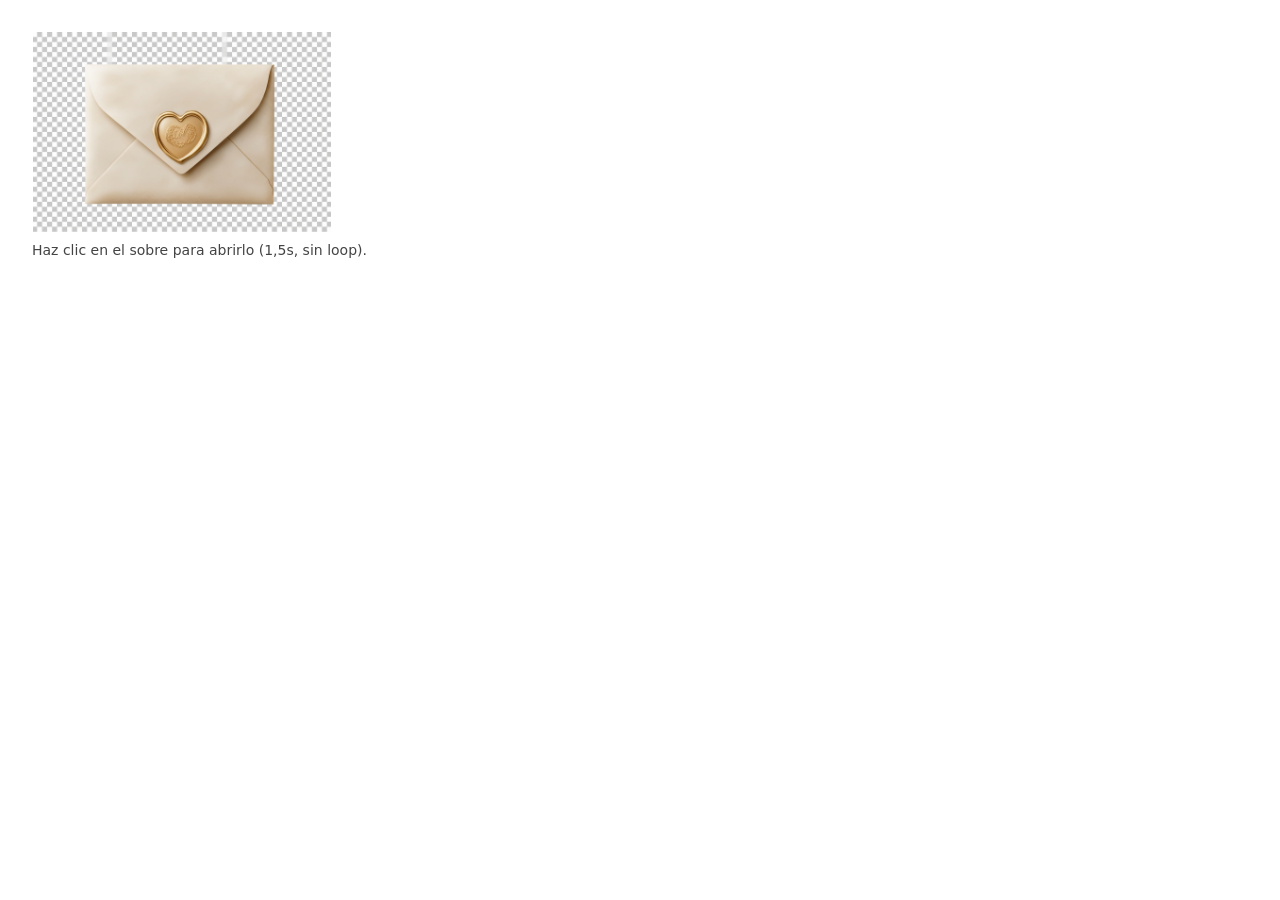
==== index.html @ c147c816 "test 1" ====
<!doctype html>
<html lang="es">
<head>
  <meta charset="utf-8" />
  <meta name="viewport" content="width=device-width, initial-scale=1" />
  <title>Sobre animado</title>
  <style>
    body { font-family: system-ui, Arial, sans-serif; padding: 24px; }
    .wrap { display: grid; gap: 10px; max-width: 520px; }
    #sobre {
      width: 300px;
      height: 200px;
      object-fit: contain;
      cursor: pointer;
      user-select: none;
      -webkit-user-drag: none;
      background: transparent;
    }
    .hint { color:#444; font-size: 14px; }
  </style>
</head>
<body>
  <div class="wrap">
    <img id="sobre" src="frame01.png" alt="Sobre" />
    <div class="hint">Haz clic en el sobre para abrirlo (1,5s, sin loop).</div>
  </div>

  <script>
    const img = document.getElementById("sobre");
    let animando = false;
    let abierto = false;

    const timeline = [
      "frame01.png",
      "frame02.png",
      "frame03.png",
      "frame03.png",
      "frame05.png",
      "frame06.png",
      "frame07.png",
      "frame08.png",
      "frame08.png",
      "frame08.png"
    ];

    timeline.forEach(src => { const i = new Image(); i.src = src; });

    const totalMs = 1500;
    const stepMs = Math.round(totalMs / timeline.length);

    img.addEventListener("click", () => {
      if (animando) return;

      if (!abierto) {
        animando = true;
        let idx = 0;

        const tick = () => {
          img.src = timeline[idx];
          idx++;
          if (idx < timeline.length) {
            setTimeout(tick, stepMs);
          } else {
            animando = false;
            abierto = true;

            // ⭐ REDIRECCIÓN AL TERMINAR LA ANIMACIÓN
            window.location.href = "formulario.html";
          }
        };
        tick();
      } else {
        img.src = "frame01.png";
        abierto = false;
      }
    });
</script>
</body>
</html>
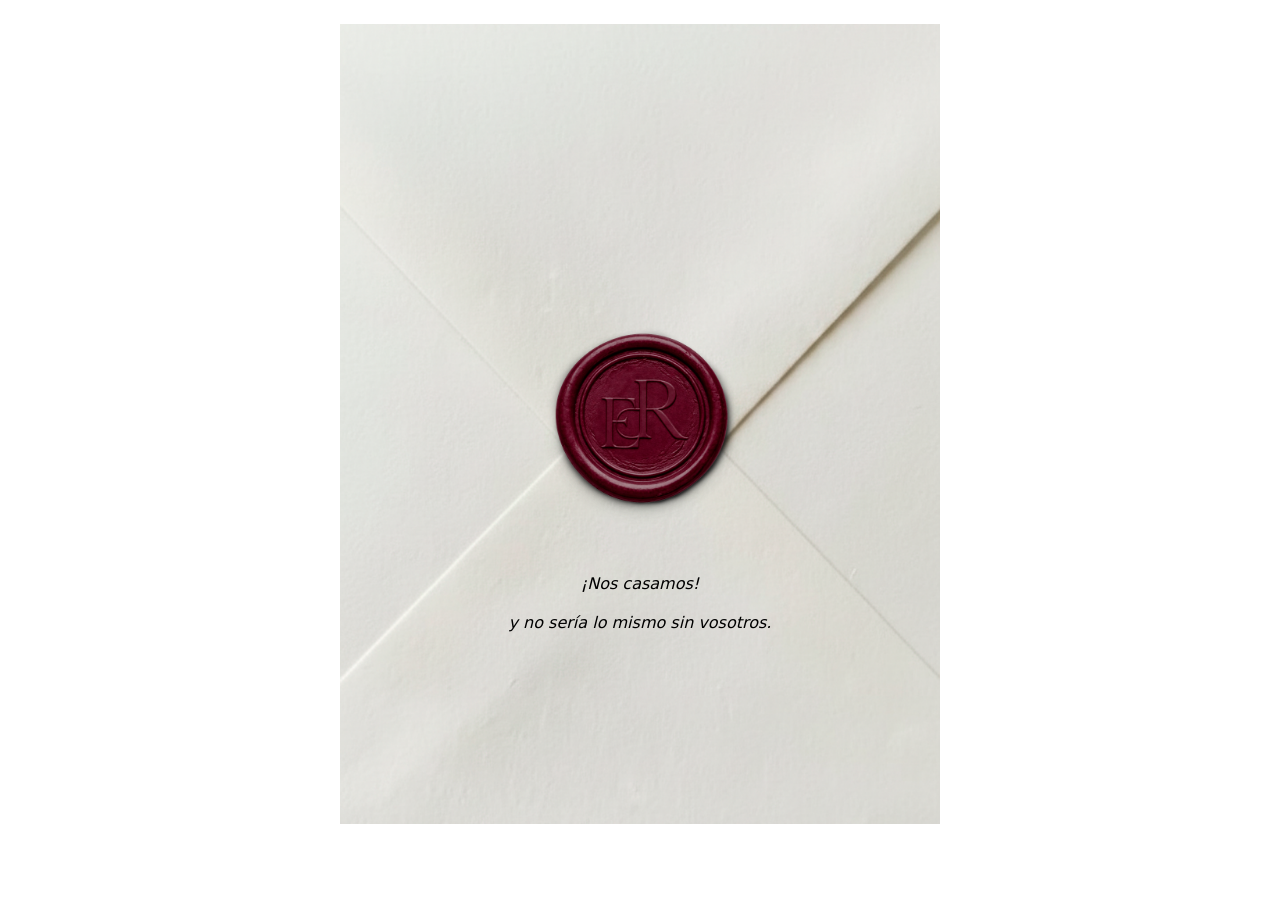
==== commit 0280f5db: "cambios fase 1" ====
--- a/index.html
+++ b/index.html
@@ -4,75 +4,34 @@
   <meta charset="utf-8" />
   <meta name="viewport" content="width=device-width, initial-scale=1" />
   <title>Sobre animado</title>
-  <style>
-    body { font-family: system-ui, Arial, sans-serif; padding: 24px; }
-    .wrap { display: grid; gap: 10px; max-width: 520px; }
-    #sobre {
-      width: 300px;
-      height: 200px;
-      object-fit: contain;
-      cursor: pointer;
-      user-select: none;
-      -webkit-user-drag: none;
-      background: transparent;
-    }
-    .hint { color:#444; font-size: 14px; }
-  </style>
+  <link rel="stylesheet" href="styles-index.css" />
 </head>
 <body>
   <div class="wrap">
-    <img id="sobre" src="frame01.png" alt="Sobre" />
-    <div class="hint">Haz clic en el sobre para abrirlo (1,5s, sin loop).</div>
+
+    <img id="sobre" src="Sellodecera_ sombra.png" alt="Sobre" />
+    
   </div>
+
+  <p style="text-align: center; margin-top: -250px; font-style: italic;">¡Nos casamos!</p>
+  <p style="text-align: center; margin-top: 20px; font-style: italic;">y no sería lo mismo sin vosotros.</p>
 
   <script>
     const img = document.getElementById("sobre");
     let animando = false;
-    let abierto = false;
-
-    const timeline = [
-      "frame01.png",
-      "frame02.png",
-      "frame03.png",
-      "frame03.png",
-      "frame05.png",
-      "frame06.png",
-      "frame07.png",
-      "frame08.png",
-      "frame08.png",
-      "frame08.png"
-    ];
-
-    timeline.forEach(src => { const i = new Image(); i.src = src; });
-
-    const totalMs = 1500;
-    const stepMs = Math.round(totalMs / timeline.length);
 
     img.addEventListener("click", () => {
       if (animando) return;
 
-      if (!abierto) {
-        animando = true;
-        let idx = 0;
+      animando = true;
+      img.style.animation = 'spin 1.5s linear';
 
-        const tick = () => {
-          img.src = timeline[idx];
-          idx++;
-          if (idx < timeline.length) {
-            setTimeout(tick, stepMs);
-          } else {
-            animando = false;
-            abierto = true;
-
-            // ⭐ REDIRECCIÓN AL TERMINAR LA ANIMACIÓN
-            window.location.href = "formulario.html";
-          }
-        };
-        tick();
-      } else {
-        img.src = "frame01.png";
-        abierto = false;
-      }
+      setTimeout(() => {
+        animando = false;
+        img.style.animation = 'none';
+        img.style.transform = 'rotate(0deg)';
+        window.location.href = "formulario.html";
+      }, 1500);
     });
 </script>
 </body>
--- a/styles-index.css
+++ b/styles-index.css
@@ -0,0 +1,41 @@
+body { 
+  font-family: system-ui, Arial, sans-serif; 
+  padding: 24px;
+  max-width: 600px;
+  margin: 0 auto;
+}
+
+.wrap {
+  background-image: url(sobre_blanco.png);
+  background-size: cover;
+  background-position: center;
+  background-repeat: no-repeat;
+  height: 800px;
+  display: flex;
+  justify-content: center;
+  align-items: center;
+}
+
+#sobre {
+  width: 300px;
+  height: 200px;
+  object-fit: contain;
+  cursor: pointer;
+  user-select: none;
+  -webkit-user-drag: none;
+  background: transparent;
+}
+
+@keyframes spin {
+  from {
+    transform: rotate(0deg);
+  }
+  to {
+    transform: rotate(360deg);
+  }
+}
+
+.hint { 
+  color: #444; 
+  font-size: 14px; 
+}
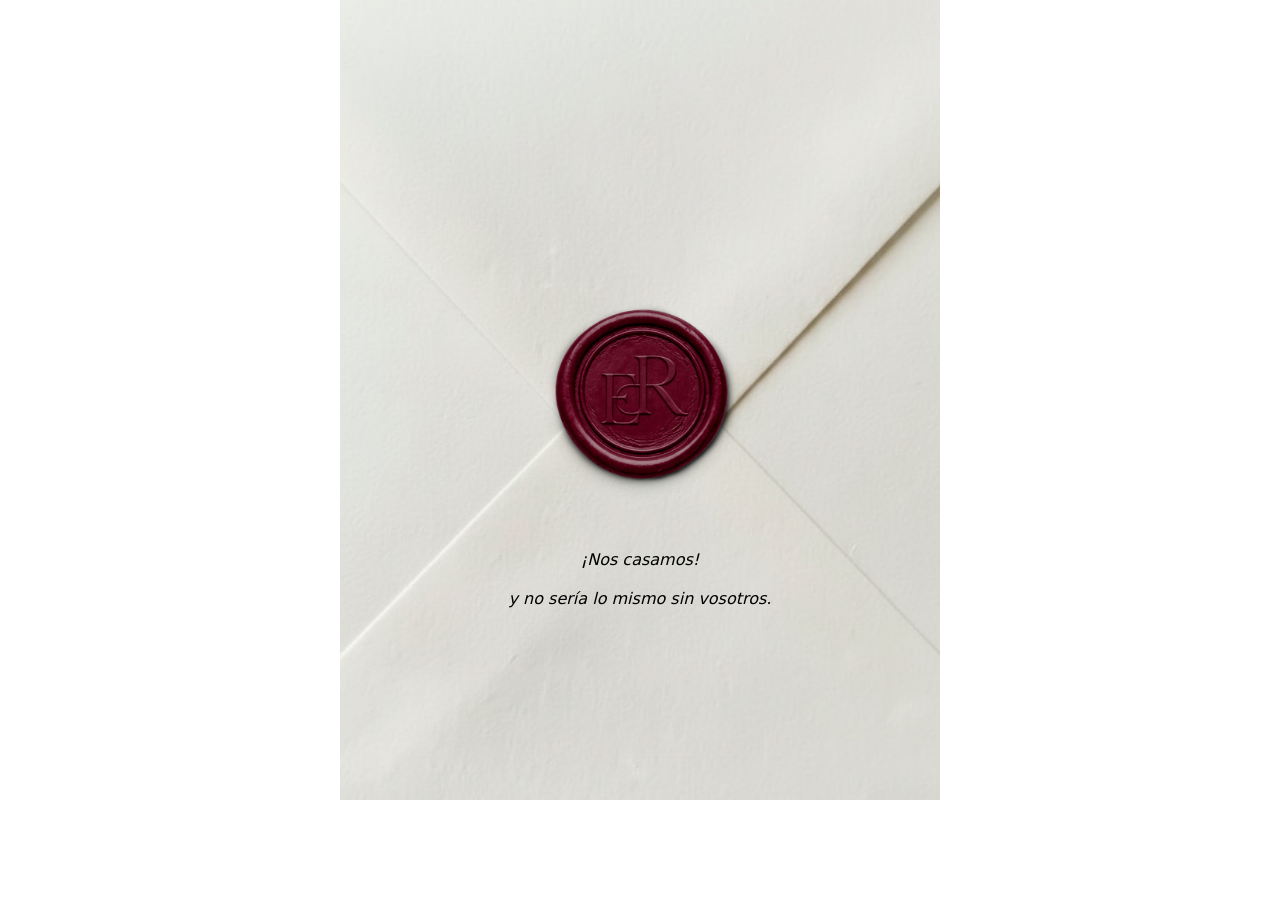
==== commit 9c422704: "Changes" ====
--- a/index.html
+++ b/index.html
@@ -3,7 +3,8 @@
 <head>
   <meta charset="utf-8" />
   <meta name="viewport" content="width=device-width, initial-scale=1" />
-  <title>Sobre animado</title>
+  <title>NOS CASAMOS</title>
+  <link rel="icon" href="Sellodecera_ sombra.png" type="image/png" />
   <link rel="stylesheet" href="styles-index.css" />
 </head>
 <body>
--- a/styles-index.css
+++ b/styles-index.css
@@ -1,6 +1,6 @@
 body { 
   font-family: system-ui, Arial, sans-serif; 
-  padding: 24px;
+  padding: 0px;
   max-width: 600px;
   margin: 0 auto;
 }
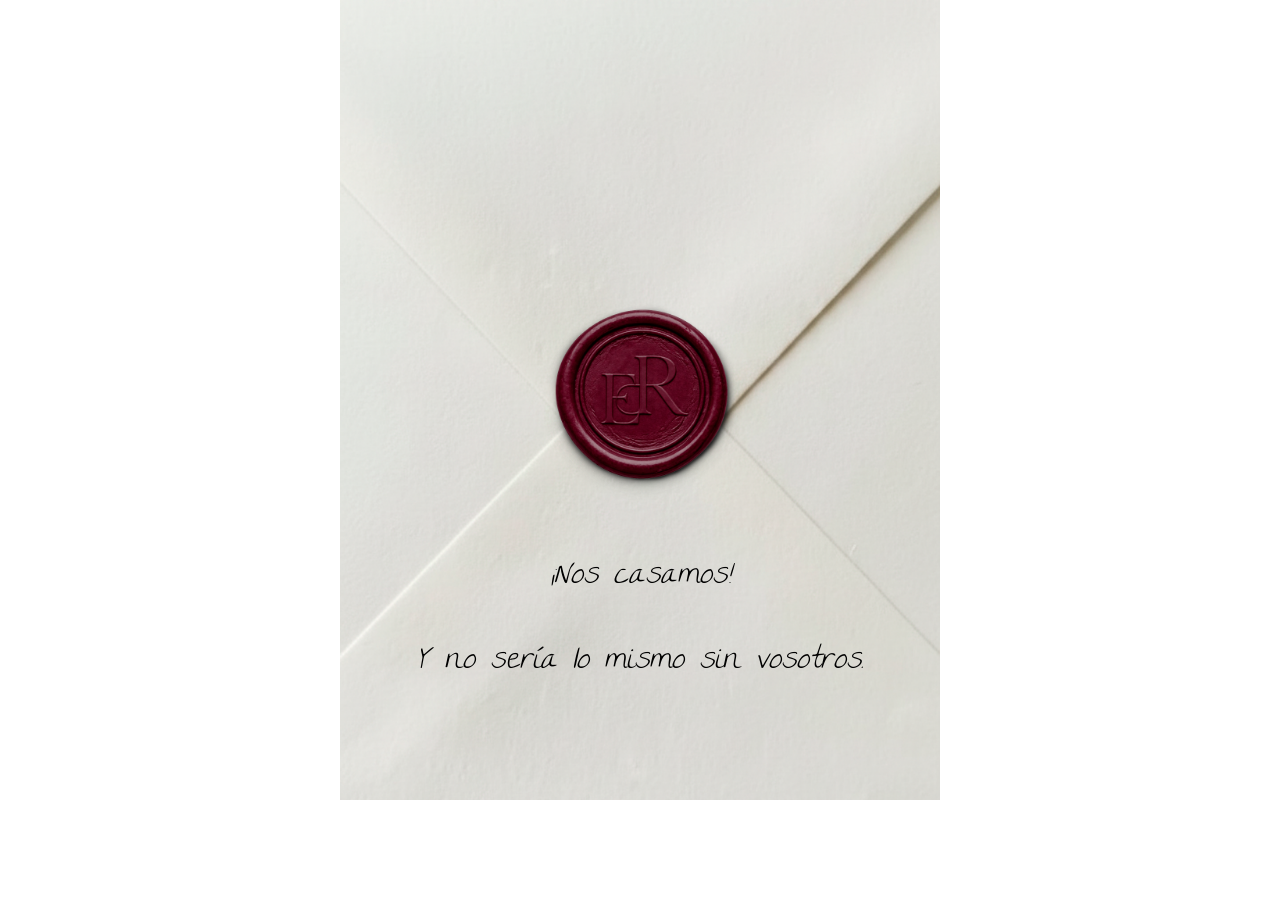
==== commit 703842c7: "almost end styles and letters" ====
--- a/index.html
+++ b/index.html
@@ -6,6 +6,9 @@
   <title>NOS CASAMOS</title>
   <link rel="icon" href="Sellodecera_ sombra.png" type="image/png" />
   <link rel="stylesheet" href="styles-index.css" />
+<link rel="preconnect" href="https://fonts.googleapis.com">
+<link rel="preconnect" href="https://fonts.gstatic.com" crossorigin>
+<link href="https://fonts.googleapis.com/css2?family=The+Girl+Next+Door&display=swap" rel="stylesheet">
 </head>
 <body>
   <div class="wrap">
@@ -14,8 +17,8 @@
     
   </div>
 
-  <p style="text-align: center; margin-top: -250px; font-style: italic;">¡Nos casamos!</p>
-  <p style="text-align: center; margin-top: 20px; font-style: italic;">y no sería lo mismo sin vosotros.</p>
+  <p style="text-align: center; margin-top: -250px;" class="letter-type">¡Nos casamos!</p>
+  <p style="text-align: center; margin-top: 20px;" class="letter-type">Y no sería lo mismo sin vosotros.</p>
 
   <script>
     const img = document.getElementById("sobre");
--- a/styles-index.css
+++ b/styles-index.css
@@ -25,6 +25,12 @@
   -webkit-user-drag: none;
   background: transparent;
 }
+.letter-type{
+    font-family: "The Girl Next Door", cursive;
+  font-weight: 200;
+  font-size: 30px;
+  font-style: oblique;
+}
 
 @keyframes spin {
   from {
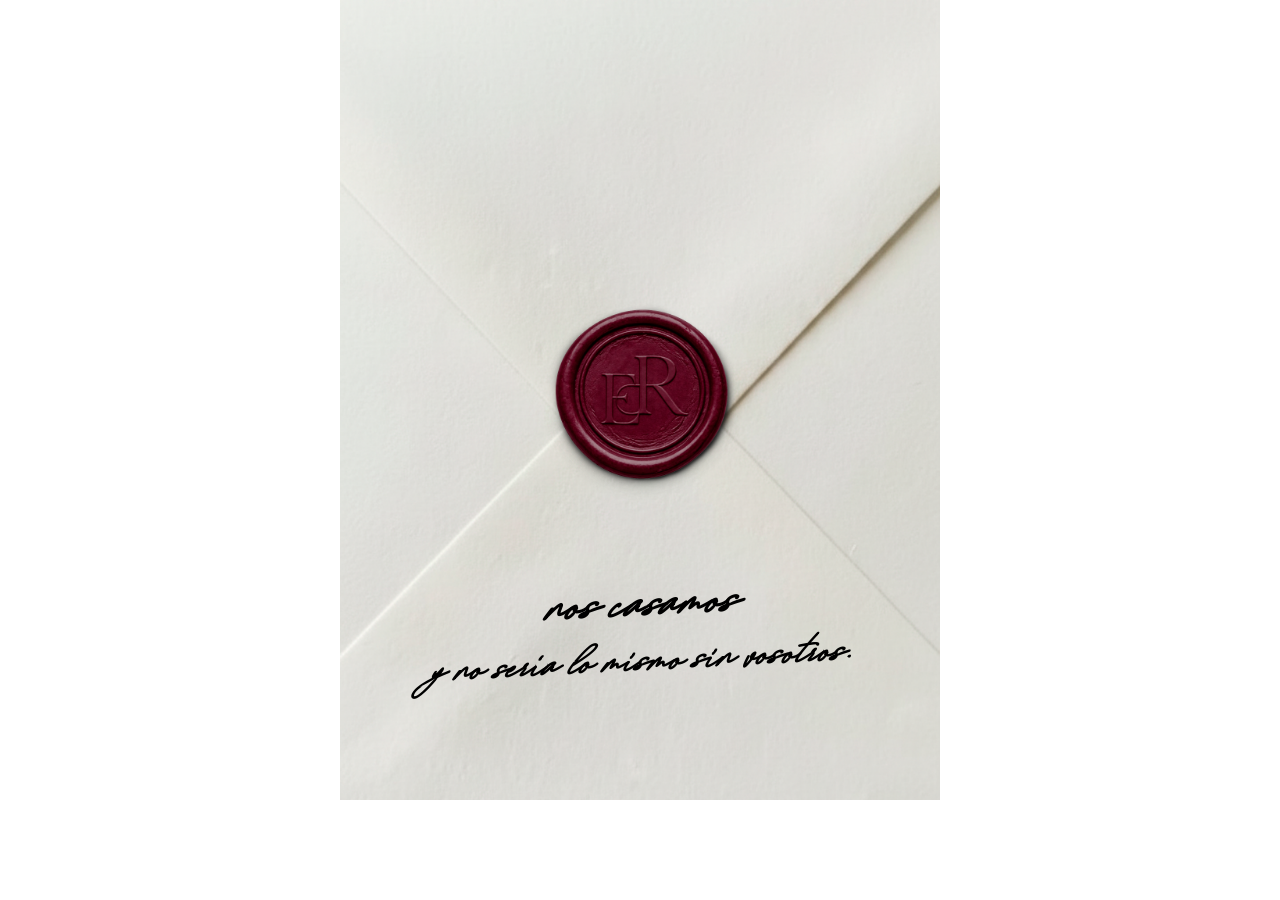
==== commit 73d1b856: "change letter" ====
--- a/index.html
+++ b/index.html
@@ -17,8 +17,8 @@
     
   </div>
 
-  <p style="text-align: center; margin-top: -250px;" class="letter-type">¡Nos casamos!</p>
-  <p style="text-align: center; margin-top: 20px;" class="letter-type">Y no sería lo mismo sin vosotros.</p>
+  <p style="text-align: center; margin-top: -250px;" class="letter-type">nos casamos</p>
+  <p style="text-align: center; margin-top: -70px;" class="letter-type-2">y no sería lo mismo sin vosotros.</p>
 
   <script>
     const img = document.getElementById("sobre");
--- a/styles-index.css
+++ b/styles-index.css
@@ -3,6 +3,11 @@
   padding: 0px;
   max-width: 600px;
   margin: 0 auto;
+}
+
+@font-face {
+  font-family: "August Script";
+  src: url("August Script Bold Free.ttf") format("truetype");
 }
 
 .wrap {
@@ -26,10 +31,18 @@
   background: transparent;
 }
 .letter-type{
-    font-family: "The Girl Next Door", cursive;
-  font-weight: 200;
-  font-size: 30px;
+    font-family: "August Script", cursive;
+  font-weight: 800;
+  font-size: 50px;
   font-style: oblique;
+  transform: rotate(-3deg);
+}
+.letter-type-2{
+  font-family: "August Script", cursive;
+  font-weight: 800;
+  font-size: 40px;
+  font-style: oblique;
+  transform: rotate(-3deg);
 }
 
 @keyframes spin {
